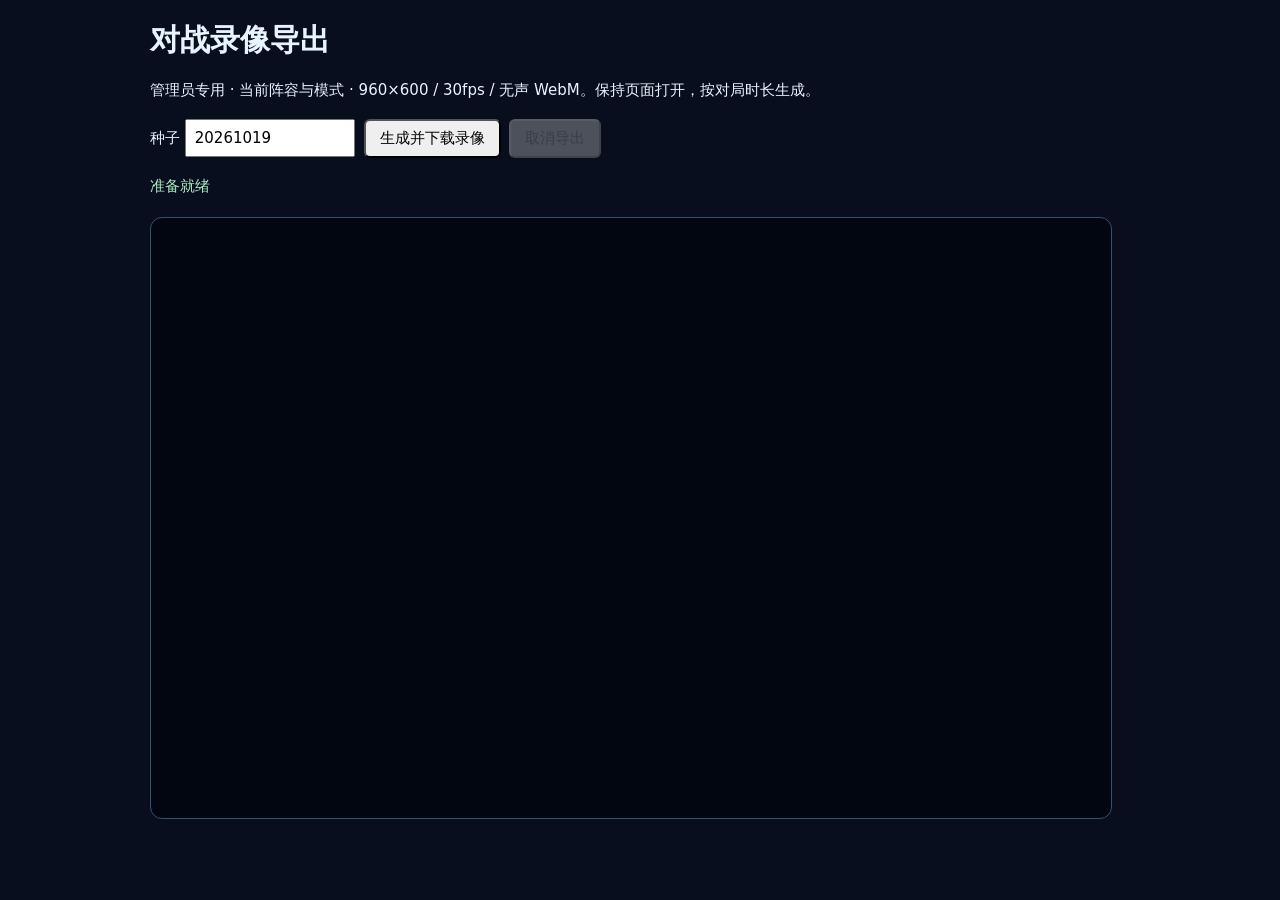
==== replay-export.html @ acaa5b05 "feat: 添加泡泡角色、自由乱斗和管理员录像导出 重做张雪峰跑圈与15秒跑道，完成四角色换边平衡；共享角色池支持重复部署、替换和实例拖放，新增手动开始。录像生成WebM及回放JSON，页面与API限" ====
<!doctype html>
<html lang="zh-CN">
<head>
  <meta charset="utf-8">
  <meta name="viewport" content="width=device-width, initial-scale=1">
  <title>管理员 · 对战录像导出</title>
  <style>
    body{margin:20px;background:#080e1d;color:#e7f4ff;font:15px system-ui,sans-serif}main{max-width:980px;margin:auto}
    canvas,video{display:block;width:100%;max-width:960px;background:#020611;border:1px solid #33516d;border-radius:12px;margin:16px 0}
    button,input,a{font:inherit}button,a{padding:8px 14px;margin:4px;border-radius:6px}button{cursor:pointer}input{width:150px;padding:8px}
    a{color:#8fe8ff}#status{min-height:24px;color:#acebc2}#error{color:#ffa6a6}.hidden{display:none}
  </style>
</head>
<body><main>
  <h1>对战录像导出</h1>
  <p>管理员专用 · 当前阵容与模式 · 960×600 / 30fps / 无声 WebM。保持页面打开，按对局时长生成。</p>
  <form id="export-form"><label>种子 <input id="seed" type="number" min="0" max="4294967295" step="1" required></label>
    <button id="record" type="submit">生成并下载录像</button><button id="cancel" type="button" disabled>取消导出</button>
  </form>
  <p id="lineup"></p><p id="status" role="status">准备就绪</p><p id="error" role="alert"></p>
  <canvas id="recording" width="960" height="600" aria-label="录像画面"></canvas>
  <div id="downloads" class="hidden"><a id="video-download" download>下载 WebM 录像</a><a id="replay-download" download>下载种子与阵容 JSON</a></div>
  <video id="preview" controls class="hidden"></video>
</main>
<script src="js/util.js"></script><script src="js/fighters.js?v=13"></script><script src="js/waves.js?v=13"></script>
<script src="js/assets.js?v=13"></script><script src="js/sprites.js?v=13"></script><script src="js/engine.js?v=13"></script>
<script src="js/ai.js?v=13"></script><script src="js/battle.js?v=13"></script><script src="js/render.js?v=13"></script>
<script src="js/webm.js?v=13"></script><script src="js/recorder.js?v=13"></script>
</body></html>
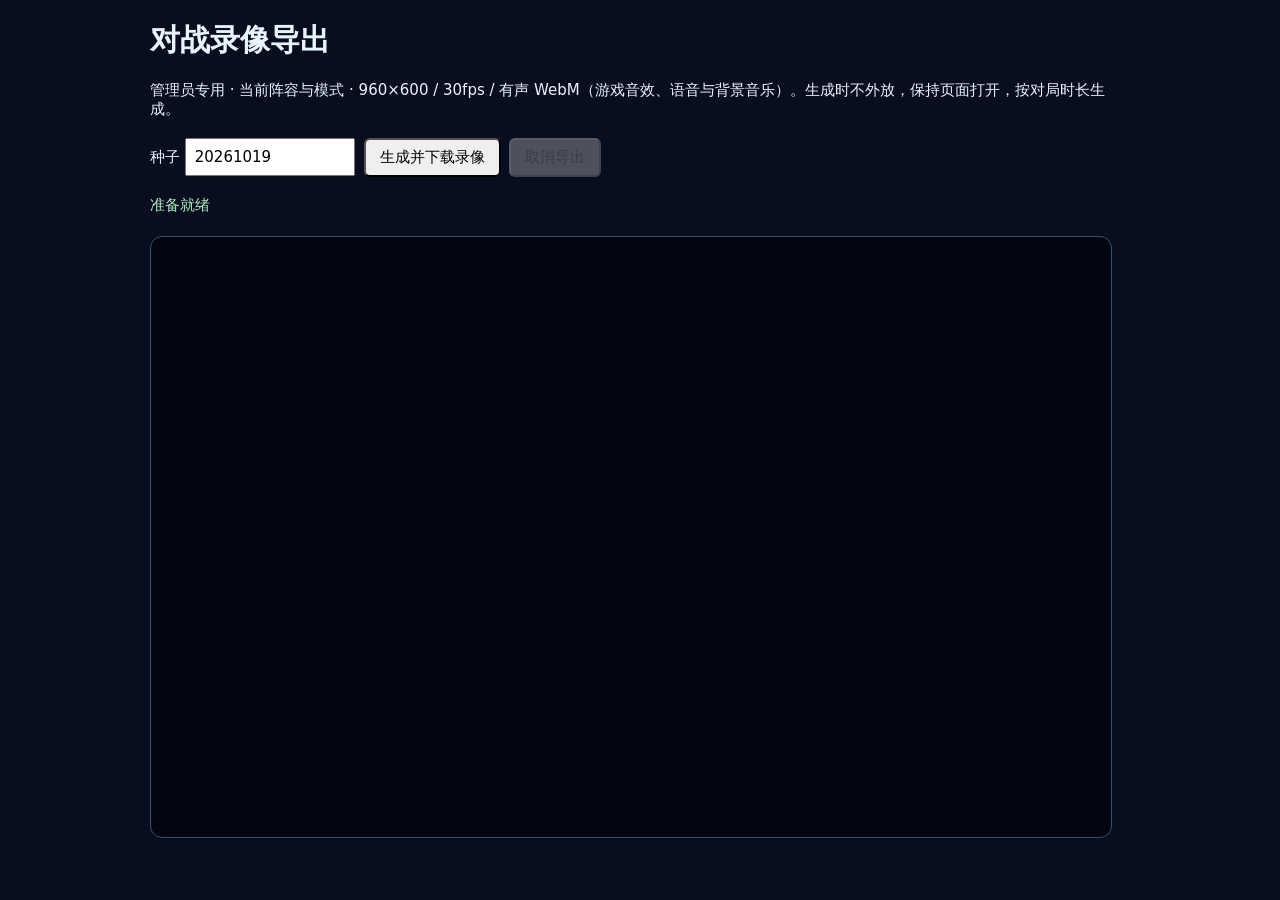
==== commit 6199d336: "fix: 为导出录像接入游戏混音和背景音乐 将Web Audio总混音接入MediaRecorder，录制时关闭外放而保留音轨；处理音频手势激活及清理，合并模拟中间帧事件并避免重复音效。9项音轨回归、" ====
--- a/replay-export.html
+++ b/replay-export.html
@@ -13,7 +13,7 @@
 </head>
 <body><main>
   <h1>对战录像导出</h1>
-  <p>管理员专用 · 当前阵容与模式 · 960×600 / 30fps / 无声 WebM。保持页面打开，按对局时长生成。</p>
+  <p>管理员专用 · 当前阵容与模式 · 960×600 / 30fps / 有声 WebM（游戏音效、语音与背景音乐）。生成时不外放，保持页面打开，按对局时长生成。</p>
   <form id="export-form"><label>种子 <input id="seed" type="number" min="0" max="4294967295" step="1" required></label>
     <button id="record" type="submit">生成并下载录像</button><button id="cancel" type="button" disabled>取消导出</button>
   </form>
@@ -23,7 +23,7 @@
   <video id="preview" controls class="hidden"></video>
 </main>
 <script src="js/util.js"></script><script src="js/fighters.js?v=13"></script><script src="js/waves.js?v=13"></script>
-<script src="js/assets.js?v=13"></script><script src="js/sprites.js?v=13"></script><script src="js/engine.js?v=13"></script>
+<script src="js/assets.js?v=16"></script><script src="js/sprites.js?v=13"></script><script src="js/engine.js?v=13"></script>
 <script src="js/ai.js?v=13"></script><script src="js/battle.js?v=13"></script><script src="js/render.js?v=13"></script>
-<script src="js/webm.js?v=13"></script><script src="js/recorder.js?v=13"></script>
+<script src="js/webm.js?v=13"></script><script src="js/recorder.js?v=16"></script>
 </body></html>
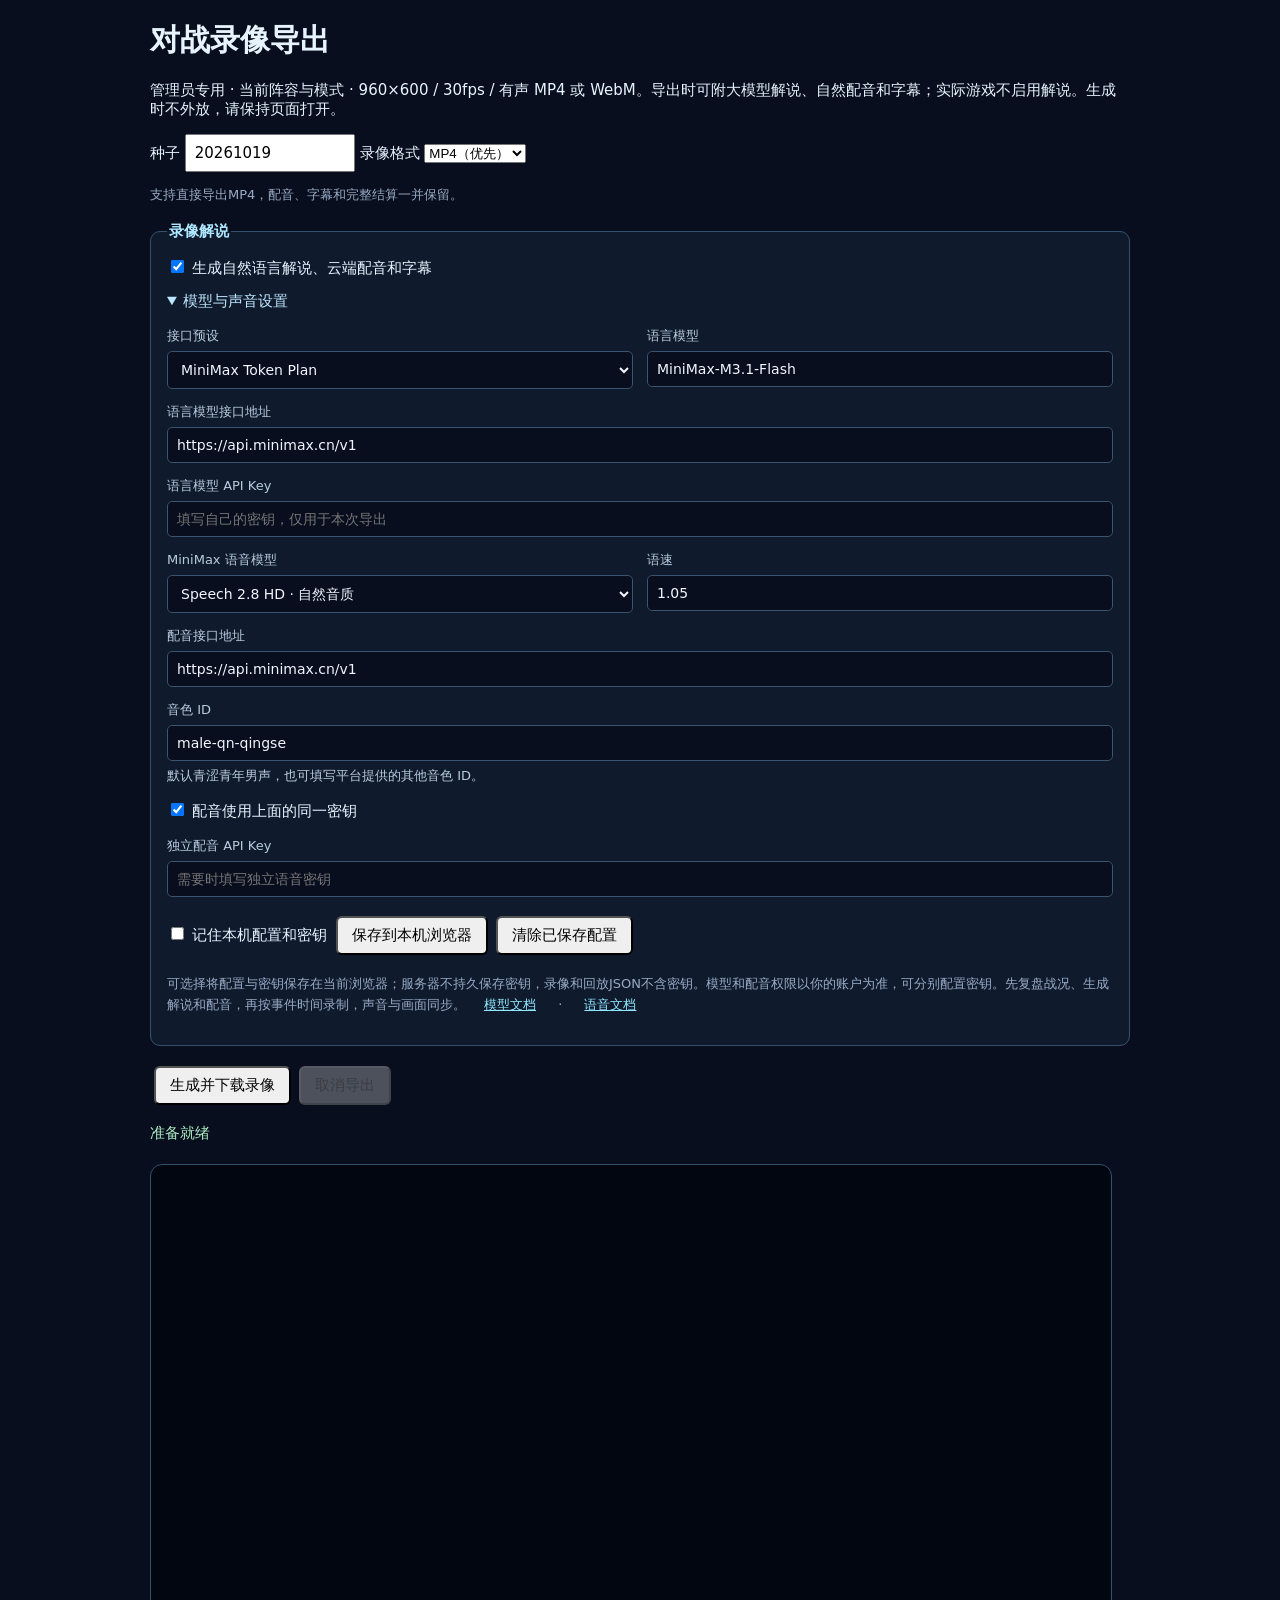
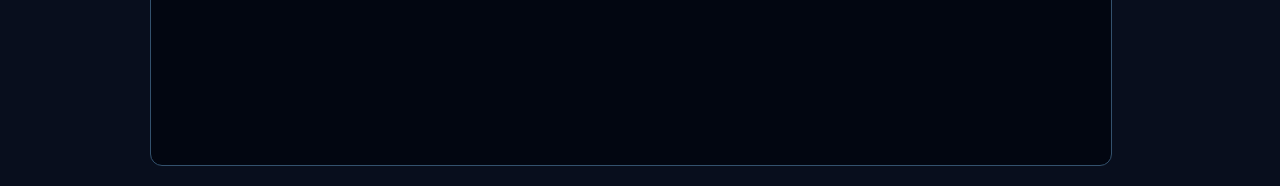
==== commit ef49b990: "新增雷军角色与统一平衡，完善AI解说和MP4录像导出" ====
--- a/replay-export.html
+++ b/replay-export.html
@@ -9,21 +9,51 @@
     canvas,video{display:block;width:100%;max-width:960px;background:#020611;border:1px solid #33516d;border-radius:12px;margin:16px 0}
     button,input,a{font:inherit}button,a{padding:8px 14px;margin:4px;border-radius:6px}button{cursor:pointer}input{width:150px;padding:8px}
     a{color:#8fe8ff}#status{min-height:24px;color:#acebc2}#error{color:#ffa6a6}.hidden{display:none}
+    fieldset{border:1px solid #33516d;border-radius:10px;padding:16px;margin:16px 0;background:#101a2d}
+    legend{font-weight:700;color:#aee8ff}details{margin-top:14px}summary{cursor:pointer;color:#bce6ff}
+    .settings{display:grid;grid-template-columns:1fr 1fr;gap:14px;margin-top:16px}
+    .settings label{display:flex;flex-direction:column;gap:6px;font-size:13px;color:#b9ccdf}
+    .settings input,.settings select{box-sizing:border-box;width:100%;padding:9px;background:#080e1d;border:1px solid #3a536f;border-radius:5px;color:#eef6ff;font:14px system-ui}
+    .settings .wide{grid-column:1/-1}input[type=checkbox]{width:auto}.hint{font-size:13px;color:#98abc5;line-height:1.6}
+    @media(max-width:600px){body{margin:12px}.settings{grid-template-columns:1fr}.settings .wide{grid-column:auto}}
   </style>
 </head>
 <body><main>
   <h1>对战录像导出</h1>
-  <p>管理员专用 · 当前阵容与模式 · 960×600 / 30fps / 有声 WebM（游戏音效、语音与背景音乐）。生成时不外放，保持页面打开，按对局时长生成。</p>
+  <p>管理员专用 · 当前阵容与模式 · 960×600 / 30fps / 有声 MP4 或 WebM。导出时可附大模型解说、自然配音和字幕；实际游戏不启用解说。生成时不外放，请保持页面打开。</p>
   <form id="export-form"><label>种子 <input id="seed" type="number" min="0" max="4294967295" step="1" required></label>
+    <label>录像格式 <select id="record-format"><option value="mp4">MP4（优先）</option><option value="webm">WebM</option></select></label>
+    <p id="format-support" class="hint" role="status"></p>
+    <fieldset><legend>录像解说</legend>
+      <label><input id="commentary-enabled" type="checkbox" checked> 生成自然语言解说、云端配音和字幕</label>
+      <details id="commentary-settings" open><summary>模型与声音设置</summary>
+        <div class="settings">
+          <label>接口预设<select id="commentary-preset"><option value="minimax">MiniMax Token Plan</option><option value="custom">自定义 OpenAI 兼容接口</option></select></label>
+          <label>语言模型<input id="commentary-model" value="MiniMax-M3.1-Flash" maxlength="200" autocomplete="off"></label>
+          <label class="wide">语言模型接口地址<input id="commentary-base" value="https://api.minimax.cn/v1" maxlength="2048" autocomplete="off" spellcheck="false"></label>
+          <label class="wide">语言模型 API Key<input id="commentary-key" type="password" placeholder="填写自己的密钥，仅用于本次导出" maxlength="8192" autocomplete="off"></label>
+          <label>MiniMax 语音模型<select id="speech-model"><option value="speech-2.8-hd">Speech 2.8 HD · 自然音质</option><option value="speech-2.8-turbo">Speech 2.8 Turbo · 快速生成</option></select></label>
+          <label>语速<input id="speech-speed" type="number" value="1.05" min="0.5" max="2" step="0.05"></label>
+          <label class="wide">配音接口地址<input id="speech-base" value="https://api.minimax.cn/v1" maxlength="2048" autocomplete="off" spellcheck="false"></label>
+          <label class="wide">音色 ID<input id="speech-voice" value="male-qn-qingse" maxlength="100" autocomplete="off"><span>默认青涩青年男声，也可填写平台提供的其他音色 ID。</span></label>
+        </div>
+        <p><label><input id="speech-reuse-key" type="checkbox" checked> 配音使用上面的同一密钥</label></p>
+        <div class="settings"><label class="wide">独立配音 API Key<input id="speech-key" type="password" placeholder="需要时填写独立语音密钥" maxlength="8192" autocomplete="off" disabled></label></div>
+        <p><label><input id="commentary-remember" type="checkbox"> 记住本机配置和密钥</label>
+          <button id="commentary-save" type="button">保存到本机浏览器</button><button id="commentary-clear" type="button">清除已保存配置</button></p>
+        <p id="commentary-settings-status" class="hint" role="status"></p>
+        <p class="hint">可选择将配置与密钥保存在当前浏览器；服务器不持久保存密钥，录像和回放JSON不含密钥。模型和配音权限以你的账户为准，可分别配置密钥。先复盘战况、生成解说和配音，再按事件时间录制，声音与画面同步。<a href="https://platform.minimax.cn/docs/api-reference/text-openai-api" target="_blank" rel="noopener noreferrer">模型文档</a> · <a href="https://platform.minimax.cn/docs/api-reference/speech-t2a-http" target="_blank" rel="noopener noreferrer">语音文档</a></p>
+      </details>
+    </fieldset>
     <button id="record" type="submit">生成并下载录像</button><button id="cancel" type="button" disabled>取消导出</button>
   </form>
   <p id="lineup"></p><p id="status" role="status">准备就绪</p><p id="error" role="alert"></p>
   <canvas id="recording" width="960" height="600" aria-label="录像画面"></canvas>
-  <div id="downloads" class="hidden"><a id="video-download" download>下载 WebM 录像</a><a id="replay-download" download>下载种子与阵容 JSON</a></div>
+  <div id="downloads" class="hidden"><a id="video-download" download>下载录像</a><a id="replay-download" download>下载种子与阵容 JSON</a></div>
   <video id="preview" controls class="hidden"></video>
 </main>
-<script src="js/util.js"></script><script src="js/fighters.js?v=13"></script><script src="js/waves.js?v=13"></script>
-<script src="js/assets.js?v=16"></script><script src="js/sprites.js?v=13"></script><script src="js/engine.js?v=13"></script>
-<script src="js/ai.js?v=13"></script><script src="js/battle.js?v=13"></script><script src="js/render.js?v=13"></script>
-<script src="js/webm.js?v=13"></script><script src="js/recorder.js?v=16"></script>
+<script src="js/util.js"></script><script src="js/fighters.js?v=22"></script><script src="js/waves.js?v=13"></script>
+<script src="js/assets.js?v=26"></script><script src="js/sprites.js?v=22"></script><script src="js/engine.js?v=23"></script>
+<script src="js/ai.js?v=22"></script><script src="js/battle.js?v=13"></script><script src="js/render.js?v=25"></script>
+<script src="js/recording-report.js?v=1"></script><script src="js/webm.js?v=13"></script><script src="js/commentary-settings.js?v=1"></script><script src="js/commentary-export.js?v=2"></script><script src="js/recorder.js?v=27"></script>
 </body></html>
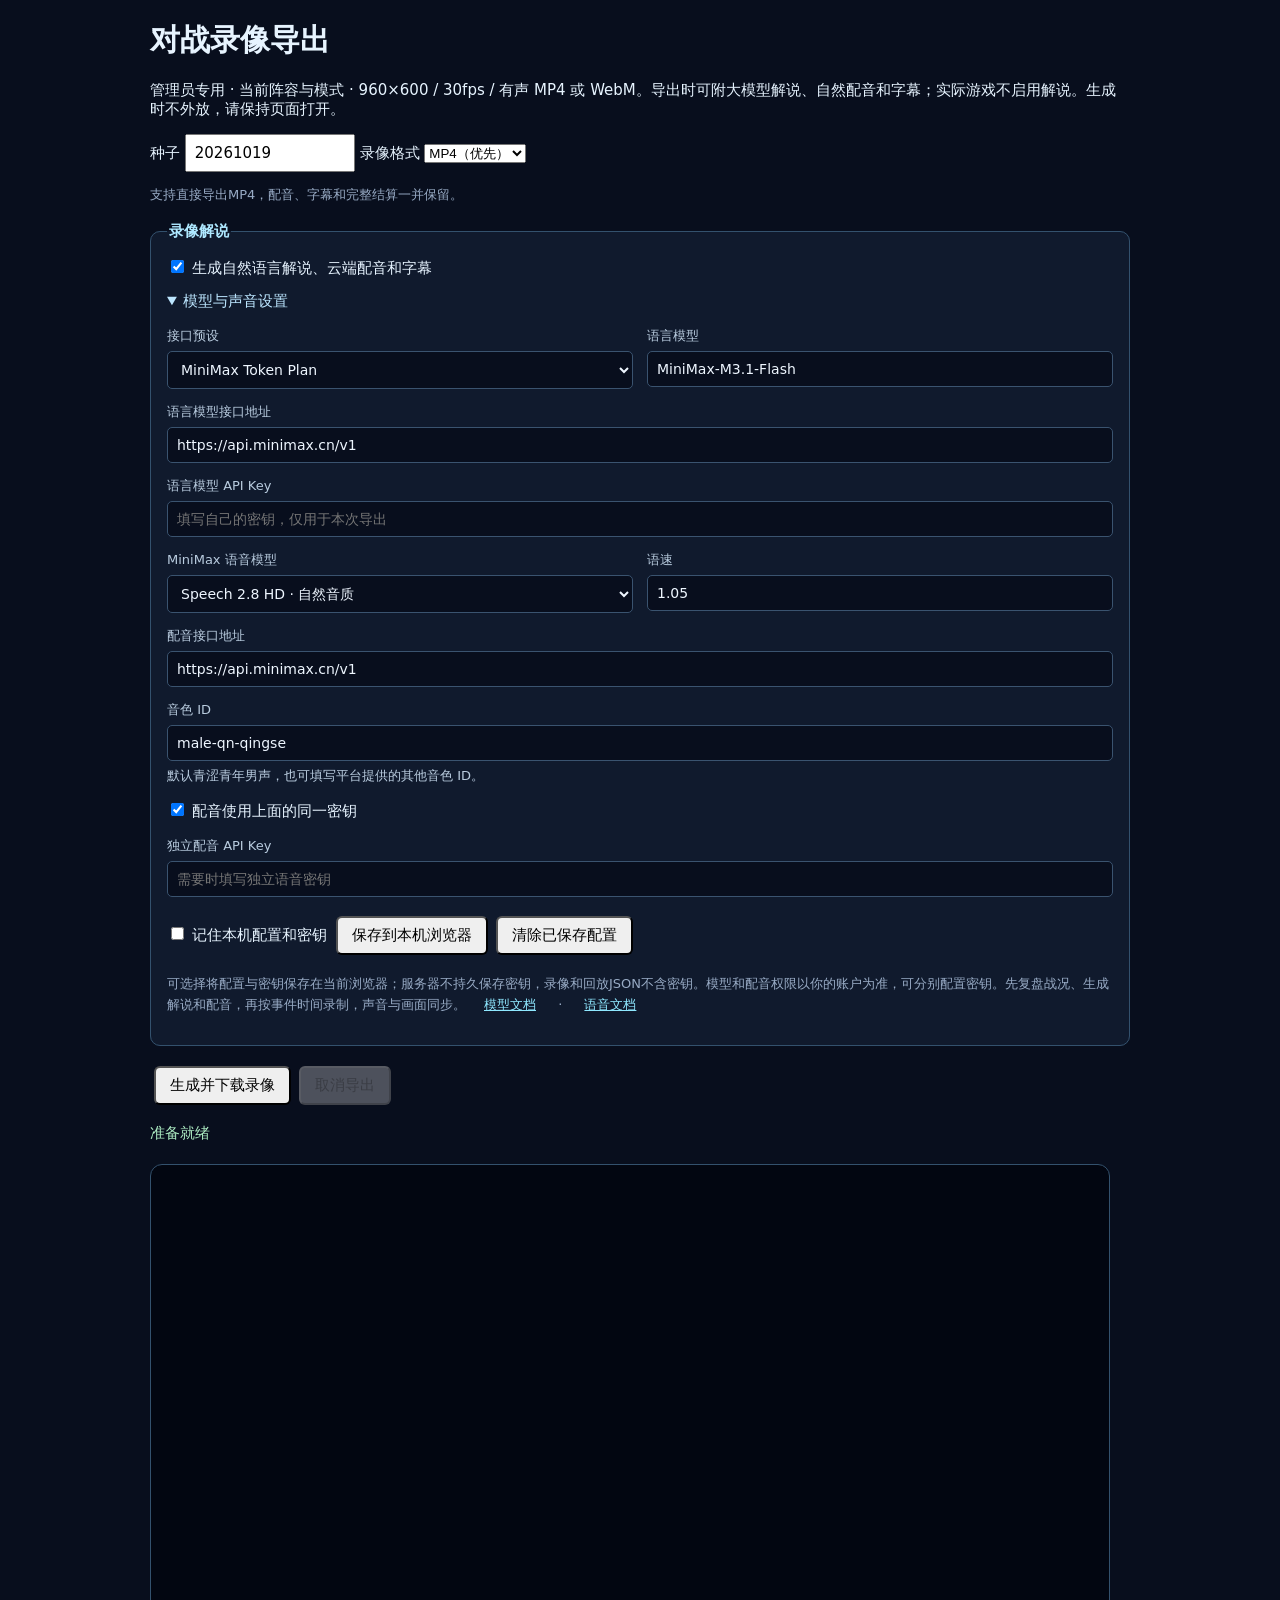
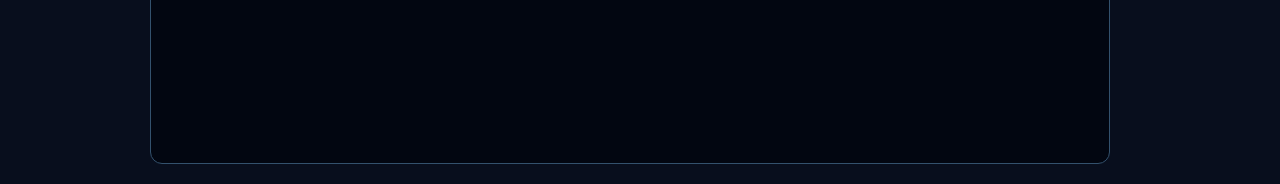
==== commit 67e46f10: "修复乱斗解说角色混淆并适配手机布阵与结算" ====
--- a/replay-export.html
+++ b/replay-export.html
@@ -5,17 +5,36 @@
   <meta name="viewport" content="width=device-width, initial-scale=1">
   <title>管理员 · 对战录像导出</title>
   <style>
-    body{margin:20px;background:#080e1d;color:#e7f4ff;font:15px system-ui,sans-serif}main{max-width:980px;margin:auto}
-    canvas,video{display:block;width:100%;max-width:960px;background:#020611;border:1px solid #33516d;border-radius:12px;margin:16px 0}
+    body{margin:20px;background:#080e1d;color:#e7f4ff;font:15px system-ui,sans-serif}main{max-width:980px;min-width:0;margin:auto}
+    canvas,video{display:block;box-sizing:border-box;width:100%;max-width:960px;height:auto;background:#020611;border:1px solid #33516d;border-radius:12px;margin:16px 0}
     button,input,a{font:inherit}button,a{padding:8px 14px;margin:4px;border-radius:6px}button{cursor:pointer}input{width:150px;padding:8px}
     a{color:#8fe8ff}#status{min-height:24px;color:#acebc2}#error{color:#ffa6a6}.hidden{display:none}
-    fieldset{border:1px solid #33516d;border-radius:10px;padding:16px;margin:16px 0;background:#101a2d}
+    form,fieldset,details,.settings,.settings label{min-width:0;max-width:100%}
+    fieldset{min-inline-size:0;border:1px solid #33516d;border-radius:10px;padding:16px;margin:16px 0;background:#101a2d}
     legend{font-weight:700;color:#aee8ff}details{margin-top:14px}summary{cursor:pointer;color:#bce6ff}
-    .settings{display:grid;grid-template-columns:1fr 1fr;gap:14px;margin-top:16px}
+    .settings{display:grid;grid-template-columns:minmax(0,1fr) minmax(0,1fr);gap:14px;margin-top:16px}
     .settings label{display:flex;flex-direction:column;gap:6px;font-size:13px;color:#b9ccdf}
-    .settings input,.settings select{box-sizing:border-box;width:100%;padding:9px;background:#080e1d;border:1px solid #3a536f;border-radius:5px;color:#eef6ff;font:14px system-ui}
+    .settings input,.settings select{box-sizing:border-box;min-width:0;width:100%;max-width:100%;padding:9px;background:#080e1d;border:1px solid #3a536f;border-radius:5px;color:#eef6ff;font:14px system-ui}
     .settings .wide{grid-column:1/-1}input[type=checkbox]{width:auto}.hint{font-size:13px;color:#98abc5;line-height:1.6}
-    @media(max-width:600px){body{margin:12px}.settings{grid-template-columns:1fr}.settings .wide{grid-column:auto}}
+    #status,#error,#lineup,.hint,.settings label span{overflow-wrap:anywhere}
+    @media(max-width:600px),(pointer:coarse){
+      button,input:not([type=checkbox]),select{box-sizing:border-box;min-height:44px;max-width:100%;font-size:16px}
+      .settings input,.settings select{min-height:44px;font-size:16px}
+      fieldset>label,details>p>label{display:flex;align-items:center;gap:10px;min-height:44px;line-height:1.5}
+      input[type=checkbox]{flex:0 0 20px;width:20px;height:20px;margin:0}
+      summary{box-sizing:border-box;min-height:44px;padding:10px 0;line-height:24px}
+    }
+    @media(max-width:600px){
+      body{margin:12px;padding-left:env(safe-area-inset-left);padding-right:env(safe-area-inset-right)}
+      h1{font-size:clamp(24px,7vw,30px);overflow-wrap:anywhere}
+      fieldset{padding:12px}
+      .settings{grid-template-columns:minmax(0,1fr)}.settings .wide{grid-column:auto}
+      #export-form>label{display:flex;flex-direction:column;gap:6px;margin:12px 0;min-width:0}
+      #export-form>label input,#export-form>label select{width:100%}
+      button{display:block;width:100%;margin:8px 0;white-space:normal;overflow-wrap:anywhere}
+      .hint a,#downloads a{display:inline-block;box-sizing:border-box;max-width:100%;min-height:44px;margin:4px 0;padding:10px 12px;overflow-wrap:anywhere;vertical-align:middle}
+      #downloads a{display:block;width:100%;text-align:center}
+    }
   </style>
 </head>
 <body><main>
@@ -54,6 +73,6 @@
 </main>
 <script src="js/util.js"></script><script src="js/fighters.js?v=22"></script><script src="js/waves.js?v=13"></script>
 <script src="js/assets.js?v=26"></script><script src="js/sprites.js?v=22"></script><script src="js/engine.js?v=23"></script>
-<script src="js/ai.js?v=22"></script><script src="js/battle.js?v=13"></script><script src="js/render.js?v=25"></script>
+<script src="js/ai.js?v=22"></script><script src="js/battle.js?v=14"></script><script src="js/render.js?v=25"></script>
 <script src="js/recording-report.js?v=1"></script><script src="js/webm.js?v=13"></script><script src="js/commentary-settings.js?v=1"></script><script src="js/commentary-export.js?v=2"></script><script src="js/recorder.js?v=27"></script>
 </body></html>
